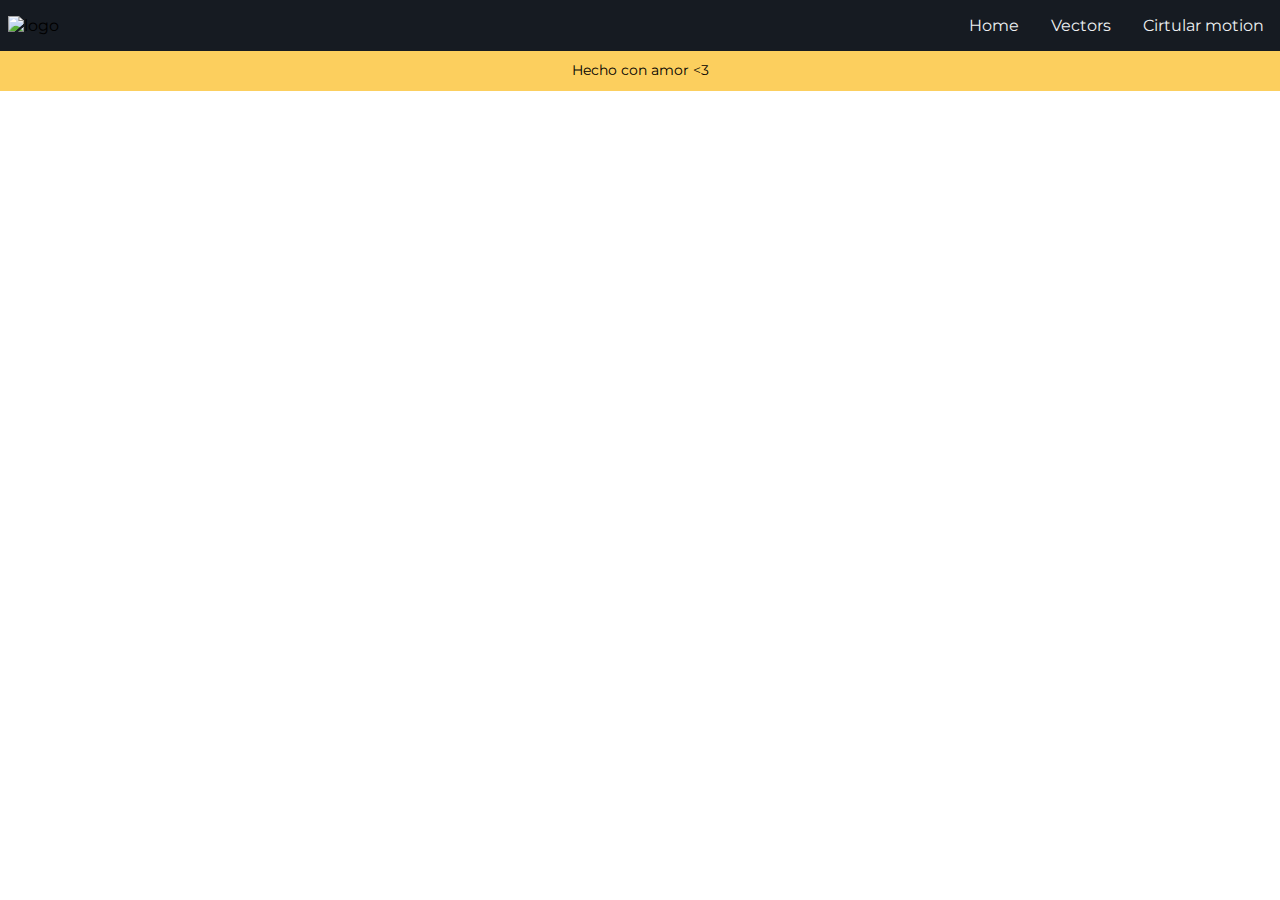
==== circularMotion.html @ 48620213 "Cambios para empezar parte colaborativa" ====
<!DOCTYPE html>
<html lang="en">
<head>
    <meta charset="UTF-8">
    <meta http-equiv="X-UA-Compatible" content="IE=edge">
    <meta name="viewport" content="width=device-width, initial-scale=1.0">
    <link rel="stylesheet" href="./styles.css">
    <script src="./script.js" defer></script>
    <title>Circular Motion</title>
</head>
<body>
    <header>
        <img class="logo" src="./img/logo.png" alt="logo">
        <a href="#" class="toggle-button">
            <span class="bar"></span>
            <span class="bar"></span>
            <span class="bar"></span>
        </a>
        <div class="nav__links">
            <ul>
                <li><a href="./index.html">Home</a></li>
                <li><a href="./vectors.html">Vectors</a></li>
                <li><a href="#">Cirtular motion</a></li>
            </ul>
        </div>
    </header>
    <!--
        <div class="mainsection">
            <div class="presentation-block">
                <iframe width="1060" height="815" src="https://www.youtube.com/embed/O7LhwU-jfNA" title="YouTube video player" frameborder="0" allow="accelerometer; autoplay; clipboard-write; encrypted-media; gyroscope; picture-in-picture" allowfullscreen ></iframe>
            </div>
        </div>
    -->
    <footer>
        <div>
            <p>Hecho con amor &lt3</p>
        </div>
    </footer>
</body>
</html>
---- styles.css ----
@import url('https://fonts.googleapis.com/css2?family=Montserrat:wght@500&display=swap');

* {
  box-sizing: border-box;
  margin: 0;
  padding: 0;
  font-family: "Montserrat", sans-serif;
}

body {
  margin: 0;
  padding: 0;
}

header {
  display: flex;
  justify-content:space-between;
  align-items: center;
  background-color: #161b22;
}

footer {
  padding: 10px;
  text-align: center;
  font-size: 14px;
  background-color: #fccf5e;
  position: absolute;
  width: 100%;
  height: 40px;
}

/* Navigation bar section */
.logo {
  cursor: pointer;
  width: 190px;
  margin: .5rem;
}

.nav__links ul {
  width: 100%;
  margin: 0;
  padding: 0;
  display: flex;
  list-style: none;
}

.nav__links li a {
  color: #edf0f1;
  text-decoration: none;
  padding: 1rem;
  display: block;
  transition: all 0.3s ease 0s;
}

.nav__links li a:hover {
  color: #7fbb88;
}

.toggle-button {
  position: absolute;
  top: .75rem;
  right: 1rem;
  display: none;
  flex-direction: column;
  justify-content: space-between;
  width: 30px;
  height: 21px;
}

.toggle-button .bar {
  height: 3px;
  width: 100%;
  background-color: #edf0f1;
  border-radius: 10px;
}

@media (max-width: 710px) {
  .toggle-button {
    display: flex;
  }

  .nav__links {
    display: none;
    width: 100%;
  }

  header {
    flex-direction: column;
    align-items: flex-start;
  }

  .nav__links ul {
    flex-direction: column;
  }

  .nav__links li {
    text-align: center;
  }

  .nav__links li a {
    padding: .5rem 1rem;
  }

  .nav__links.active {
    display: flex;
  }
}

/* Welcome section */
.welcome {
  display: flex;
  justify-content:space-between;
  align-items: center;
  background-color: #010409;
}

.welcome img {
  display: block;
  width: 55%;
}

.text_img {
  padding: 50px;
  padding-right: 60px;
}

.text_img p {
  color: #edf0f1;
  margin-top: 10px;
  font-size: 25px;
  
}

.text_img h1{
  font-size: 70px;
  color: #d9a345;
}

@media (max-width: 1157px) {
  .welcome {
    display:inline-block;
  }

  .text_img {
    padding: 30px;
  }

  .text_img p {
    font-size: 18px;
  }
  
  .text_img h1 {
    font-size: 62px;
  }

  .welcome img {
    display: block;
    margin-left: auto;
    margin-right: auto;
    width: 70%;
    padding-bottom: 20px;
  }

}

/*--------- Vector section ------------*/
.mainsection {
  background-color: #010409; 
}

.presentation-block {
  display: flex;
  justify-content:center;
  align-items: center;
  padding: 50px 10%;
}

.presentation-block img {
  width: 30%;
  padding: 10px;
}
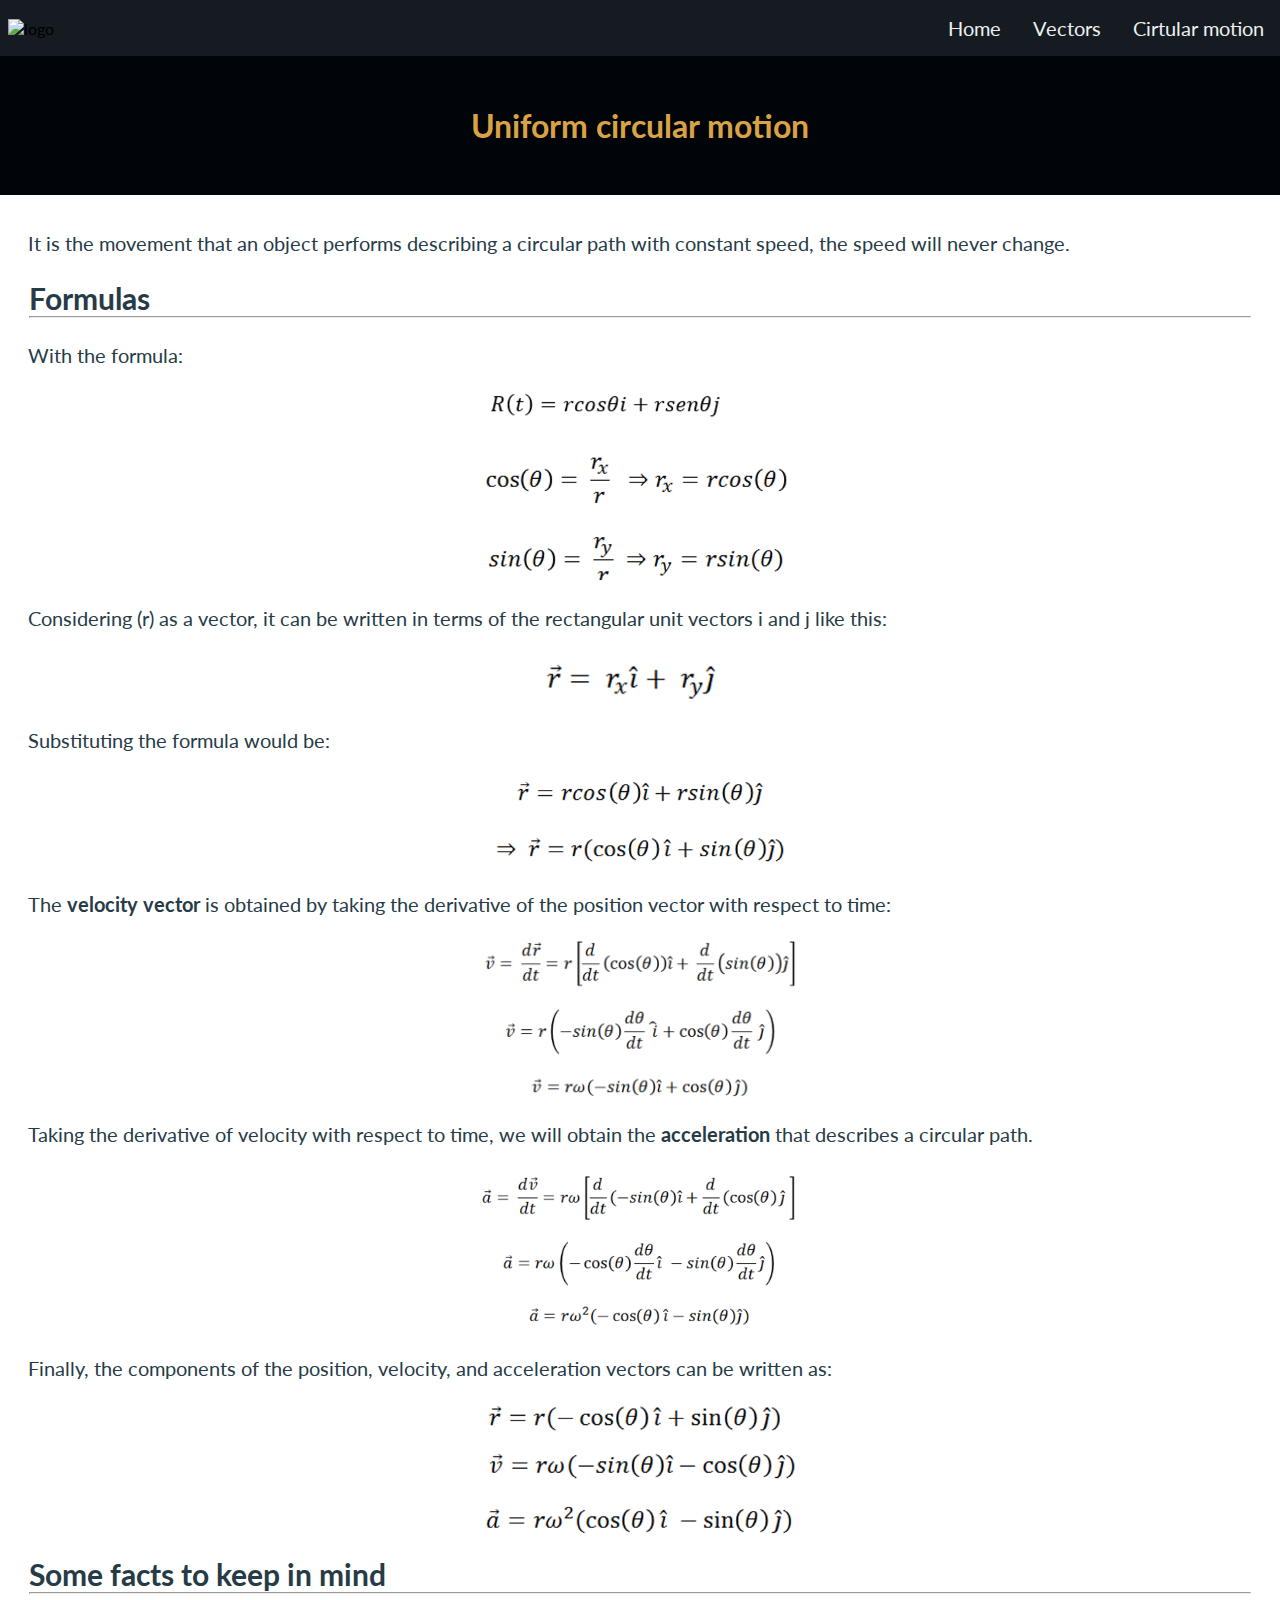
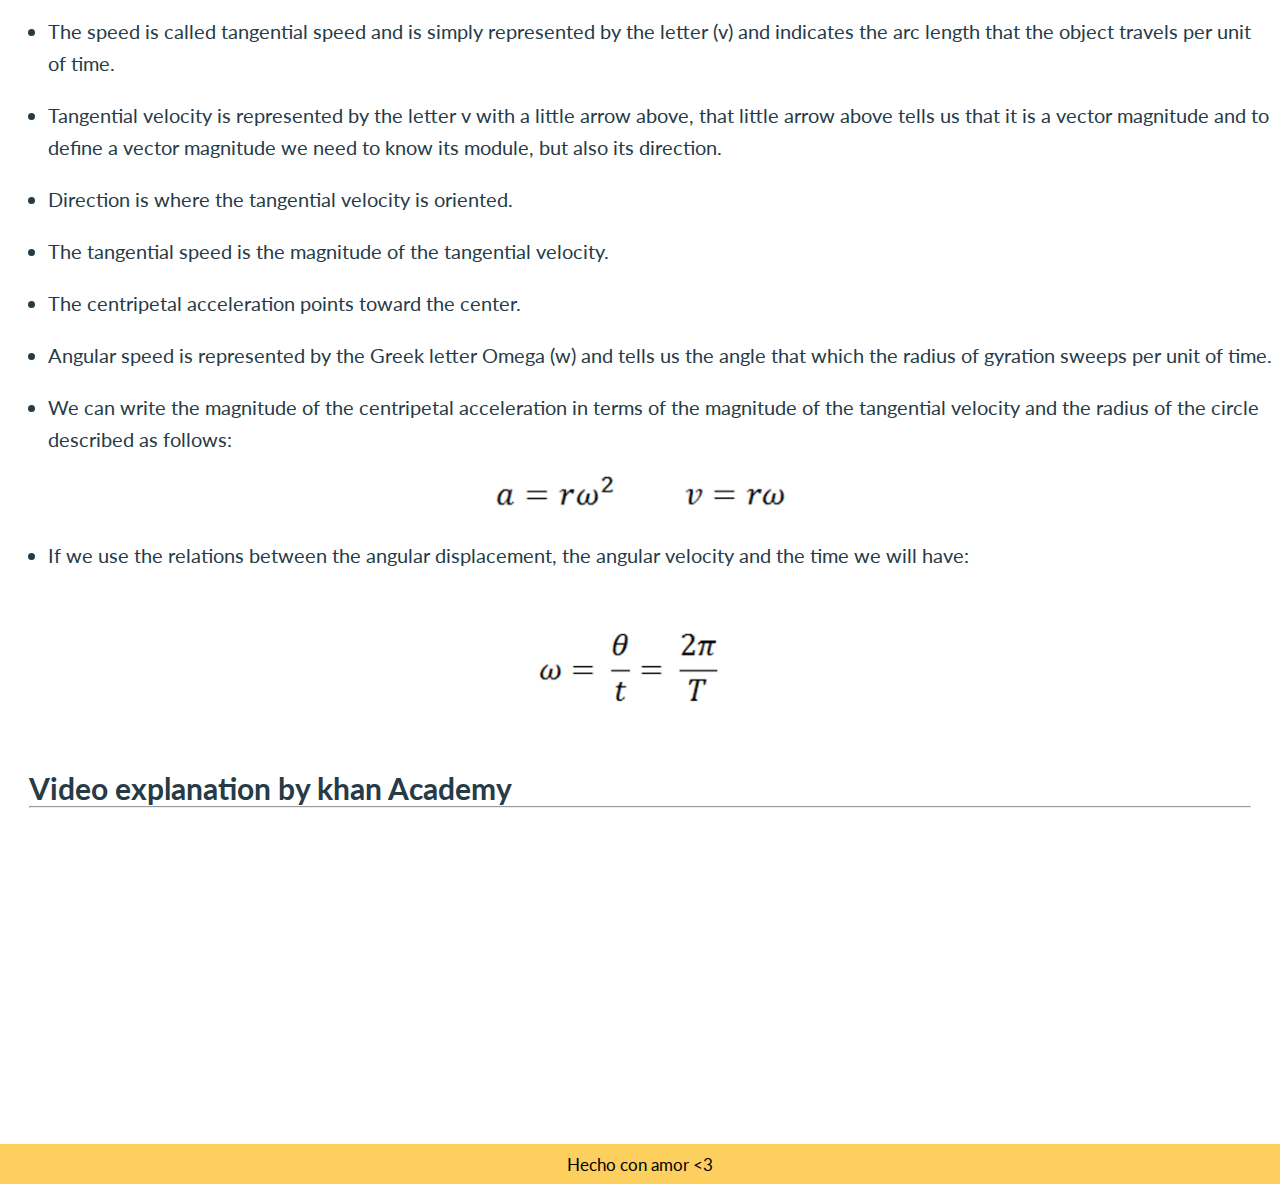
==== commit 10e77d2f: "Circular motion completed" ====
--- a/circularMotion.html
+++ b/circularMotion.html
@@ -24,13 +24,44 @@
             </ul>
         </div>
     </header>
-    <!--
         <div class="mainsection">
             <div class="presentation-block">
-                <iframe width="1060" height="815" src="https://www.youtube.com/embed/O7LhwU-jfNA" title="YouTube video player" frameborder="0" allow="accelerometer; autoplay; clipboard-write; encrypted-media; gyroscope; picture-in-picture" allowfullscreen ></iframe>
+                <h1>Uniform circular motion</h1>
             </div>
         </div>
-    -->
+        <div class="MainDiscusion">
+            <div class="development">
+                <p>It is the movement that an object performs describing a circular path with constant speed, the speed will never change.</p>
+                <h2>Formulas<hr></h2>
+                <p>With the formula:</p>
+                <img src="./img/ec1.png" alt="Ecuation 1">
+                <p>Considering (r) as a vector, it can be written in terms of the rectangular unit vectors i and j like this:</p>
+                <img src="./img/ec2.png" alt="Ecuation 2">
+                <p>Substituting the formula would be:</p>
+                <img src="./img/ec3.png" alt="Ecuation 3">
+                <p>The <strong>velocity vector</strong> is obtained by taking the derivative of the position vector with respect to time:</p>
+                <img src="./img/ec4.png" alt="Ecuation 4">
+                <p>Taking the derivative of velocity with respect to time, we will obtain the <strong>acceleration</strong> that describes a circular path.</p>
+                <img src="./img/ec5.png" alt="Ecuation 5">
+                <p>Finally, the components of the position, velocity, and acceleration vectors can be written as:</p>
+                <img src="./img/ec6.png" alt="Ecuation 6">
+                <h2>Some facts to keep in mind <hr></h2>
+                <ul class="list-text">
+                    <li>The speed is called tangential speed and is simply represented by the letter (v) and indicates the arc length that the object travels per unit of time.<br></li>
+                    <li>Tangential velocity is represented by the letter v with a little arrow above, that little arrow above tells us that it is a vector magnitude and to define a vector magnitude we need to know its module, but also its direction.</li>
+                    <li>Direction is where the tangential velocity is oriented.</li>
+                    <li>The tangential speed is the magnitude of the tangential velocity.</li>
+                    <li>The centripetal acceleration points toward the center.</li>
+                    <li>Angular speed is represented by the Greek letter Omega (w) and tells us the angle that which the radius of gyration sweeps per unit of time.</li>
+                    <li>We can write the magnitude of the centripetal acceleration in terms of the magnitude of the tangential velocity and the radius of the circle described as follows:</li>
+                    <img src="./img/ec7.png" alt="Ecuation 7">
+                    <li>If we use the relations between the angular displacement, the angular velocity and the time we will have:</li>
+                    <img src="./img/ec8.png" alt="Ecuation 8">
+                </ul>
+                <h2>Video explanation by khan Academy<hr></h2>                    
+                <iframe width="560" height="315" src="https://www.youtube.com/embed/6g_NXfQHvoo" title="YouTube video player" frameborder="0" allow="accelerometer; autoplay; clipboard-write; encrypted-media; gyroscope; picture-in-picture" allowfullscreen></iframe>
+            </div>
+        </div>
     <footer>
         <div>
             <p>Hecho con amor &lt3</p>
--- a/styles.css
+++ b/styles.css
@@ -1,15 +1,16 @@
 @import url('https://fonts.googleapis.com/css2?family=Montserrat:wght@500&display=swap');
+@import url('https://fonts.googleapis.com/css2?family=Lato&display=swap');
 
 * {
   box-sizing: border-box;
   margin: 0;
   padding: 0;
-  font-family: "Montserrat", sans-serif;
 }
 
 body {
   margin: 0;
   padding: 0;
+  font-family: 'Lato', sans-serif;
 }
 
 header {
@@ -22,7 +23,7 @@
 footer {
   padding: 10px;
   text-align: center;
-  font-size: 14px;
+  font-size: 17px;
   background-color: #fccf5e;
   position: absolute;
   width: 100%;
@@ -42,6 +43,7 @@
   padding: 0;
   display: flex;
   list-style: none;
+  font-size: 20px;
 }
 
 .nav__links li a {
@@ -74,36 +76,79 @@
   border-radius: 10px;
 }
 
-@media (max-width: 710px) {
-  .toggle-button {
-    display: flex;
-  }
-
-  .nav__links {
-    display: none;
-    width: 100%;
-  }
-
-  header {
-    flex-direction: column;
-    align-items: flex-start;
-  }
-
-  .nav__links ul {
-    flex-direction: column;
-  }
-
-  .nav__links li {
-    text-align: center;
-  }
-
-  .nav__links li a {
-    padding: .5rem 1rem;
-  }
-
-  .nav__links.active {
-    display: flex;
-  }
+/*--------- Vector and  Circular Motion section------------*/
+.mainsection {
+  background-color: #010409; 
+}
+
+.presentation-block {
+  display: flex;
+  justify-content:center;
+  align-items: center;
+  padding: 50px 10%;
+}
+
+.presentation-block h1 {
+  color: #d9a345;
+}
+
+.MainDiscusion {
+  margin-top: 2em;
+  padding-left: 0.5rem;
+  padding-right: 0.5rem;
+  max-width: 100%;
+}
+
+.development {
+  background-color: white;
+  color: #273b47;
+  font-size: 1.25em;
+  text-align: left;
+}
+
+.development p {
+  display: block;
+  margin-block-start: 1em;
+  margin-block-end: 1em;
+  margin-inline-start: 0px;
+  margin-inline-end: 0px;
+  margin: 1em;
+  line-height: 1.6em ;
+}
+
+.development h2 {
+  margin-block-start: 0.83em;
+  margin-block-end: 0.83em;
+  margin-inline-start: 0px;
+  margin-block-end: 0px;
+  margin: 0.7em;
+}
+
+.development img {
+  width: 25%;
+  margin-left: auto;
+  margin-right: auto;
+  display: block;
+}
+
+.development iframe {
+  width: 70%;
+  border-radius: 3rem;
+  padding: 1rem;
+  margin-left: auto;
+  margin-right: auto;
+  display: block;
+}
+
+.list-text li{
+  list-style:disc;
+  list-style-position: outside;
+  margin-block-start: 1em;
+  margin-block-end: 1em;
+  margin-inline-start: 0px;
+  margin-inline-end: 0px;
+  margin-left: 2em;
+  line-height: 1.6em ;
 }
 
 /* Welcome section */
@@ -136,6 +181,45 @@
   color: #d9a345;
 }
 
+/*--- Responsive section ---*/
+
+@media (max-width: 710px) {
+  .toggle-button {
+    display: flex;
+  }
+
+  .nav__links {
+    display: none;
+    width: 100%;
+  }
+
+  header {
+    flex-direction: column;
+    align-items: flex-start;
+  }
+
+  .nav__links ul {
+    flex-direction: column;
+  }
+
+  .nav__links li {
+    text-align: center;
+  }
+
+  .nav__links li a {
+    padding: .5rem 1rem;
+  }
+
+  .nav__links.active {
+    display: flex;
+  }
+  .development img {
+    width: 65%;
+    margin-left: auto;
+    margin-right: auto;
+  }
+}
+
 @media (max-width: 1157px) {
   .welcome {
     display:inline-block;
@@ -158,24 +242,7 @@
     margin-left: auto;
     margin-right: auto;
     width: 70%;
+    height: 100%;
     padding-bottom: 20px;
   }
-
-}
-
-/*--------- Vector section ------------*/
-.mainsection {
-  background-color: #010409; 
-}
-
-.presentation-block {
-  display: flex;
-  justify-content:center;
-  align-items: center;
-  padding: 50px 10%;
-}
-
-.presentation-block img {
-  width: 30%;
-  padding: 10px;
-} 
+}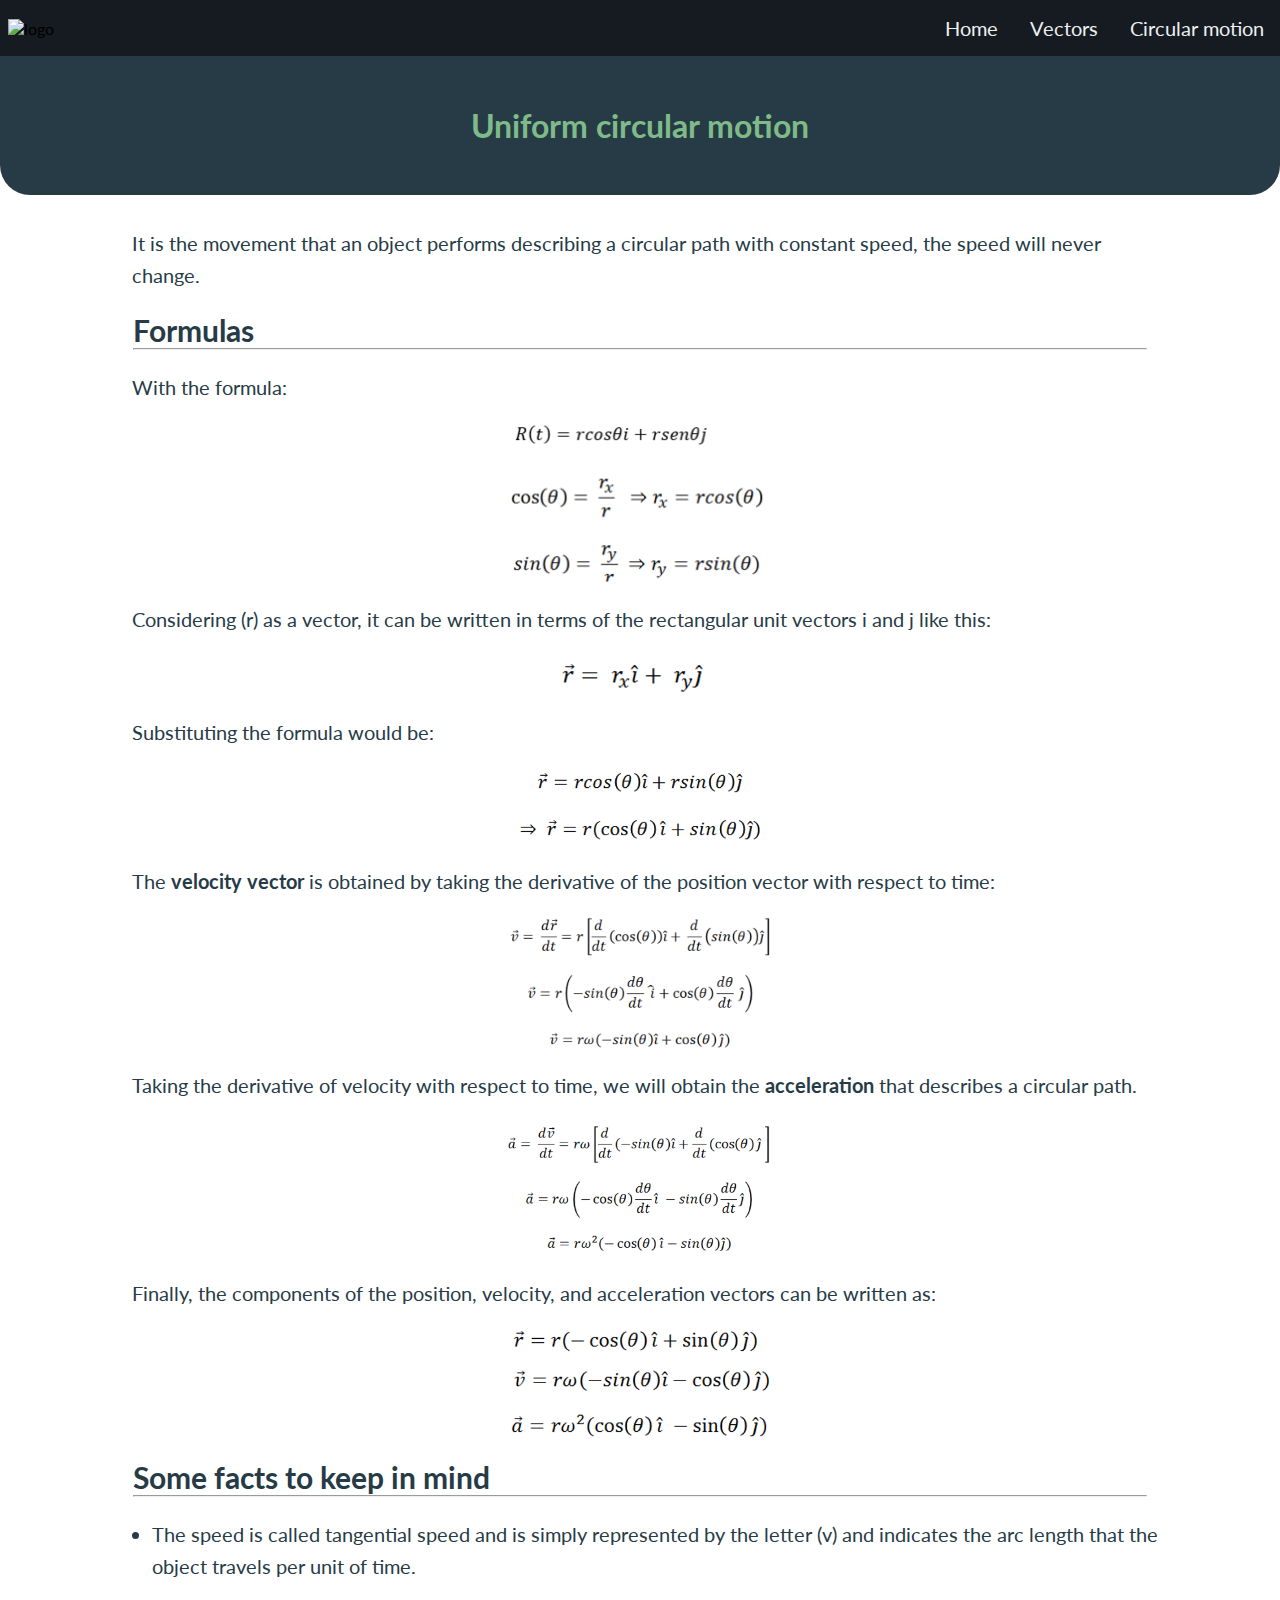
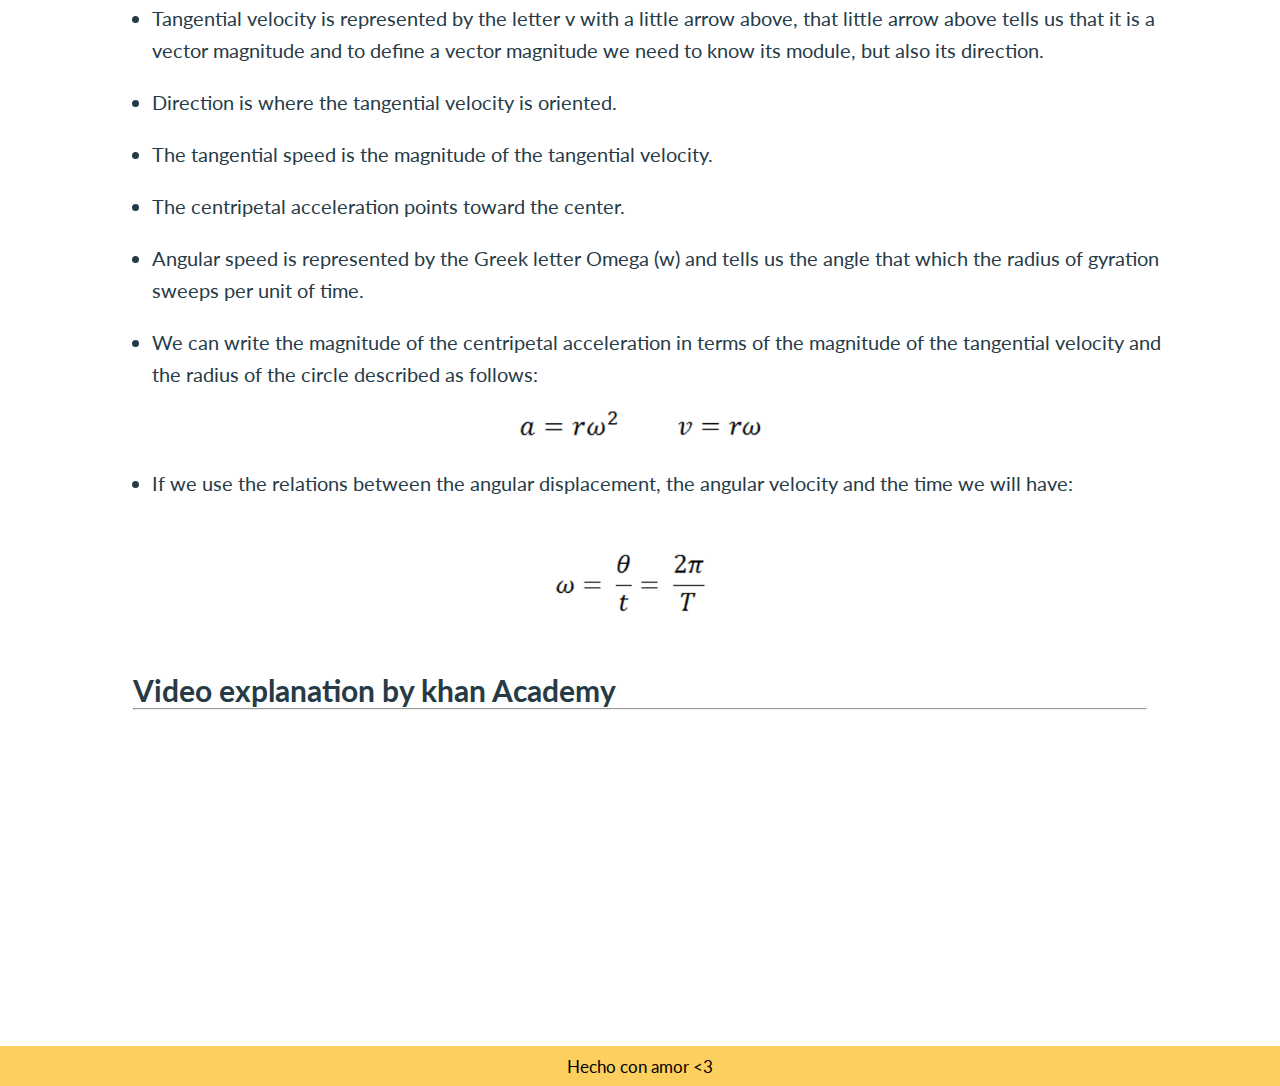
==== commit f6214199: "text of the pages added" ====
--- a/circularMotion.html
+++ b/circularMotion.html
@@ -20,7 +20,7 @@
             <ul>
                 <li><a href="./index.html">Home</a></li>
                 <li><a href="./vectors.html">Vectors</a></li>
-                <li><a href="#">Cirtular motion</a></li>
+                <li><a href="#">Circular motion</a></li>
             </ul>
         </div>
     </header>
--- a/styles.css
+++ b/styles.css
@@ -78,7 +78,9 @@
 
 /*--------- Vector and  Circular Motion section------------*/
 .mainsection {
-  background-color: #010409; 
+  background-color: #273b47; 
+  border-bottom-left-radius: 30px;
+  border-bottom-right-radius: 30px;
 }
 
 .presentation-block {
@@ -89,21 +91,21 @@
 }
 
 .presentation-block h1 {
-  color: #d9a345;
+  color: #7fbb88;
 }
 
 .MainDiscusion {
   margin-top: 2em;
-  padding-left: 0.5rem;
-  padding-right: 0.5rem;
+  padding-left: 7rem;
+  padding-right: 7rem;
   max-width: 100%;
 }
 
 .development {
   background-color: white;
-  color: #273b47;
   font-size: 1.25em;
   text-align: left;
+  color: #273b47;
 }
 
 .development p {
@@ -138,6 +140,17 @@
   margin-left: auto;
   margin-right: auto;
   display: block;
+}
+
+.development form {
+  display: flex;
+  justify-content:center;
+  align-items: center;
+}
+
+#text_vector1 {
+  border: 2px solid red;
+  border-radius: 4px;
 }
 
 .list-text li{
@@ -156,7 +169,7 @@
   display: flex;
   justify-content:space-between;
   align-items: center;
-  background-color: #010409;
+  background-color: #F6F6F6;
 }
 
 .welcome img {
@@ -170,7 +183,6 @@
 }
 
 .text_img p {
-  color: #edf0f1;
   margin-top: 10px;
   font-size: 25px;
   
@@ -179,6 +191,7 @@
 .text_img h1{
   font-size: 70px;
   color: #d9a345;
+  text-decoration-style: solid;
 }
 
 /*--- Responsive section ---*/
@@ -245,4 +258,8 @@
     height: 100%;
     padding-bottom: 20px;
   }
+  .MainDiscusion {
+    padding-left: 0.5rem;
+    padding-right: 0.5rem;
+  }
 }